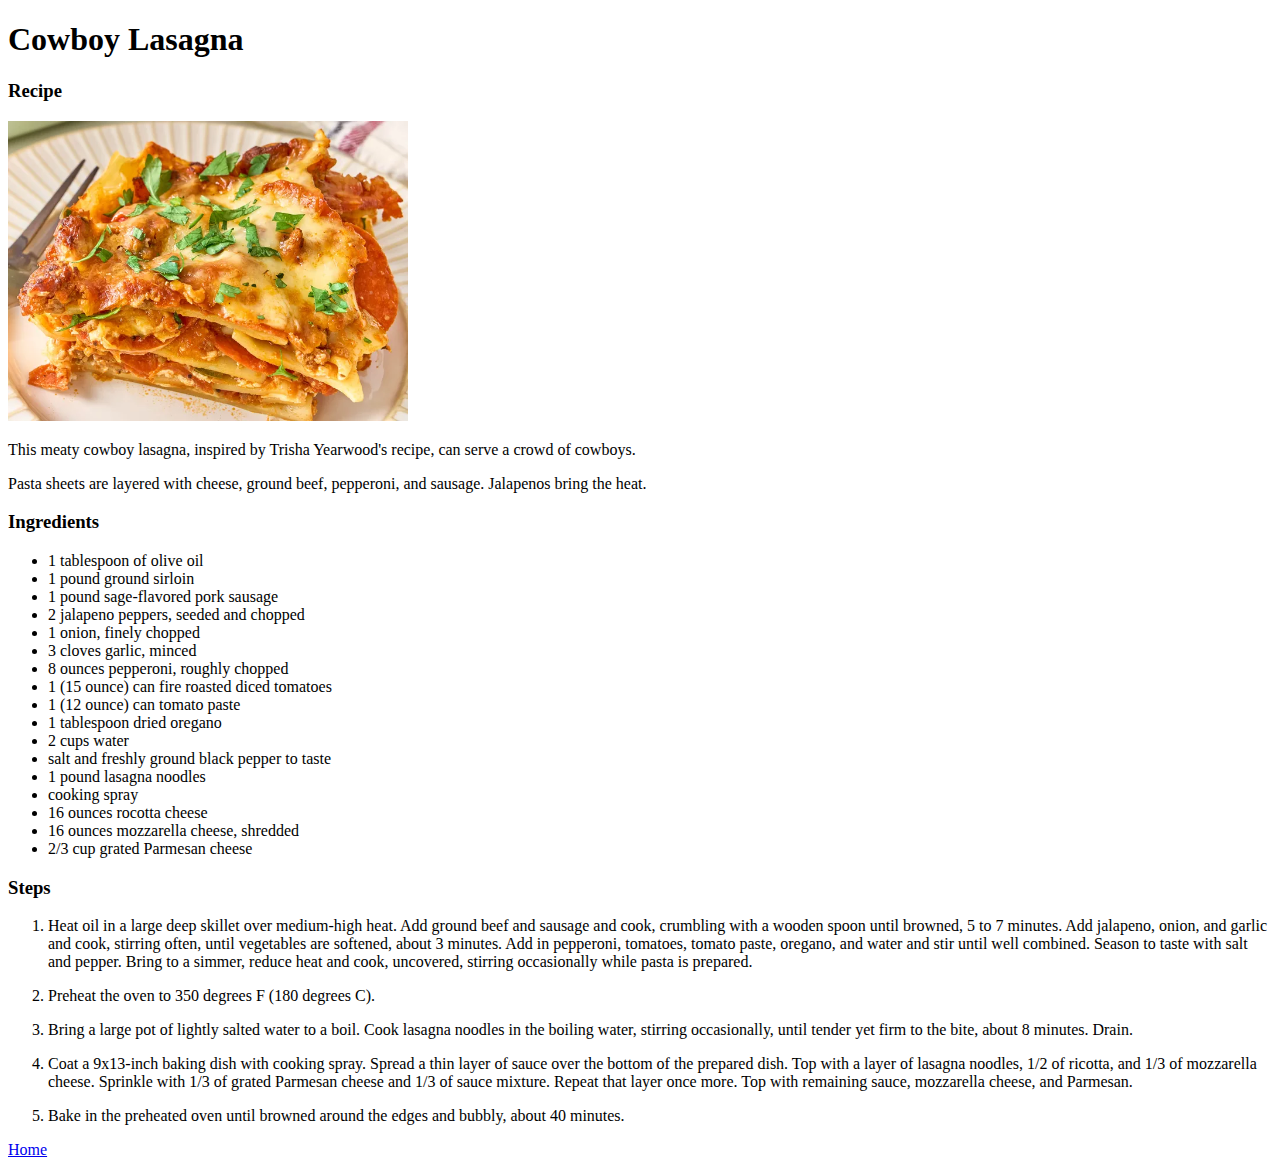
==== recipes/lasagna.html @ 4a0dc371 "built out website with an index page and 3 recipes pages" ====
<!DOCTYPE html>
<html lang="en">
<head>
    <meta charset="UTF-8">
    <meta name="viewport" content="width=device-width, initial-scale=1.0">
    <title>Recipes</title>
</head>
<body>
    <h1>Cowboy Lasagna</h1>

    <h3>Recipe</h3>
    <img src="../img/lasagnaPic.webp" height="300" width="400" alt="">

    <p>
        This meaty cowboy lasagna, inspired by Trisha Yearwood's recipe, can serve a crowd of cowboys.  
    </p>
    <p>
        Pasta sheets are layered with cheese, ground beef, pepperoni, and sausage.  Jalapenos bring the heat.
    </p>
    <h3>Ingredients</h3>
    <ul>
        <li>1 tablespoon of olive oil</li>
        <li>1 pound ground sirloin</li>
        <li>1 pound sage-flavored pork sausage</li>
        <li>2 jalapeno peppers, seeded and chopped</li>
        <li>1 onion, finely chopped</li>
        <li>3 cloves garlic, minced</li>
        <li>8 ounces pepperoni, roughly chopped</li>
        <li>1 (15 ounce) can fire roasted diced tomatoes</li>
        <li>1 (12 ounce) can tomato paste</li>
        <li>1 tablespoon dried oregano</li>
        <li>2 cups water</li>
        <li>salt and freshly ground black pepper to taste</li>
        <li>1 pound lasagna noodles</li>
        <li>cooking spray</li>
        <li>16 ounces rocotta cheese</li>
        <li>16 ounces mozzarella cheese, shredded</li>
        <li>2/3 cup grated Parmesan cheese</li>
    </ul>

    <h3>Steps</h3>

    <ol>
        <li>
            <p>
            Heat oil in a large deep skillet over medium-high heat. Add ground beef and sausage and cook, crumbling with a wooden spoon until browned, 5 to 7 minutes. Add jalapeno, onion, and garlic and cook, stirring often, until vegetables are softened, about 3 minutes. Add in pepperoni, tomatoes, tomato paste, oregano, and water and stir until well combined. Season to taste with salt and pepper. Bring to a simmer, reduce heat and cook, uncovered, stirring occasionally while pasta is prepared. 
            </p>
        </li>
        <li>
            <p>
                Preheat the oven to 350 degrees F (180 degrees C).
            </p>
        </li>
        <li>
            <p>
                Bring a large pot of lightly salted water to a boil. Cook lasagna noodles in the boiling water, stirring occasionally, until tender yet firm to the bite, about 8 minutes. Drain.
            </p>
        </li>
        <li>
            <p>
                Coat a 9x13-inch baking dish with cooking spray. Spread a thin layer of sauce over the bottom of the prepared dish. Top with a layer of lasagna noodles, 1/2 of ricotta, and 1/3 of mozzarella cheese. Sprinkle with 1/3 of grated Parmesan cheese and 1/3 of sauce mixture. Repeat that layer once more. Top with remaining sauce, mozzarella cheese, and Parmesan. 
            </p>
        </li>
        <li>
            <p>
                Bake in the preheated oven until browned around the edges and bubbly, about 40 minutes.
            </p>
        </li>
    </ol>
    <p><a href="../index.html">Home</a></p>
</body>
</html>
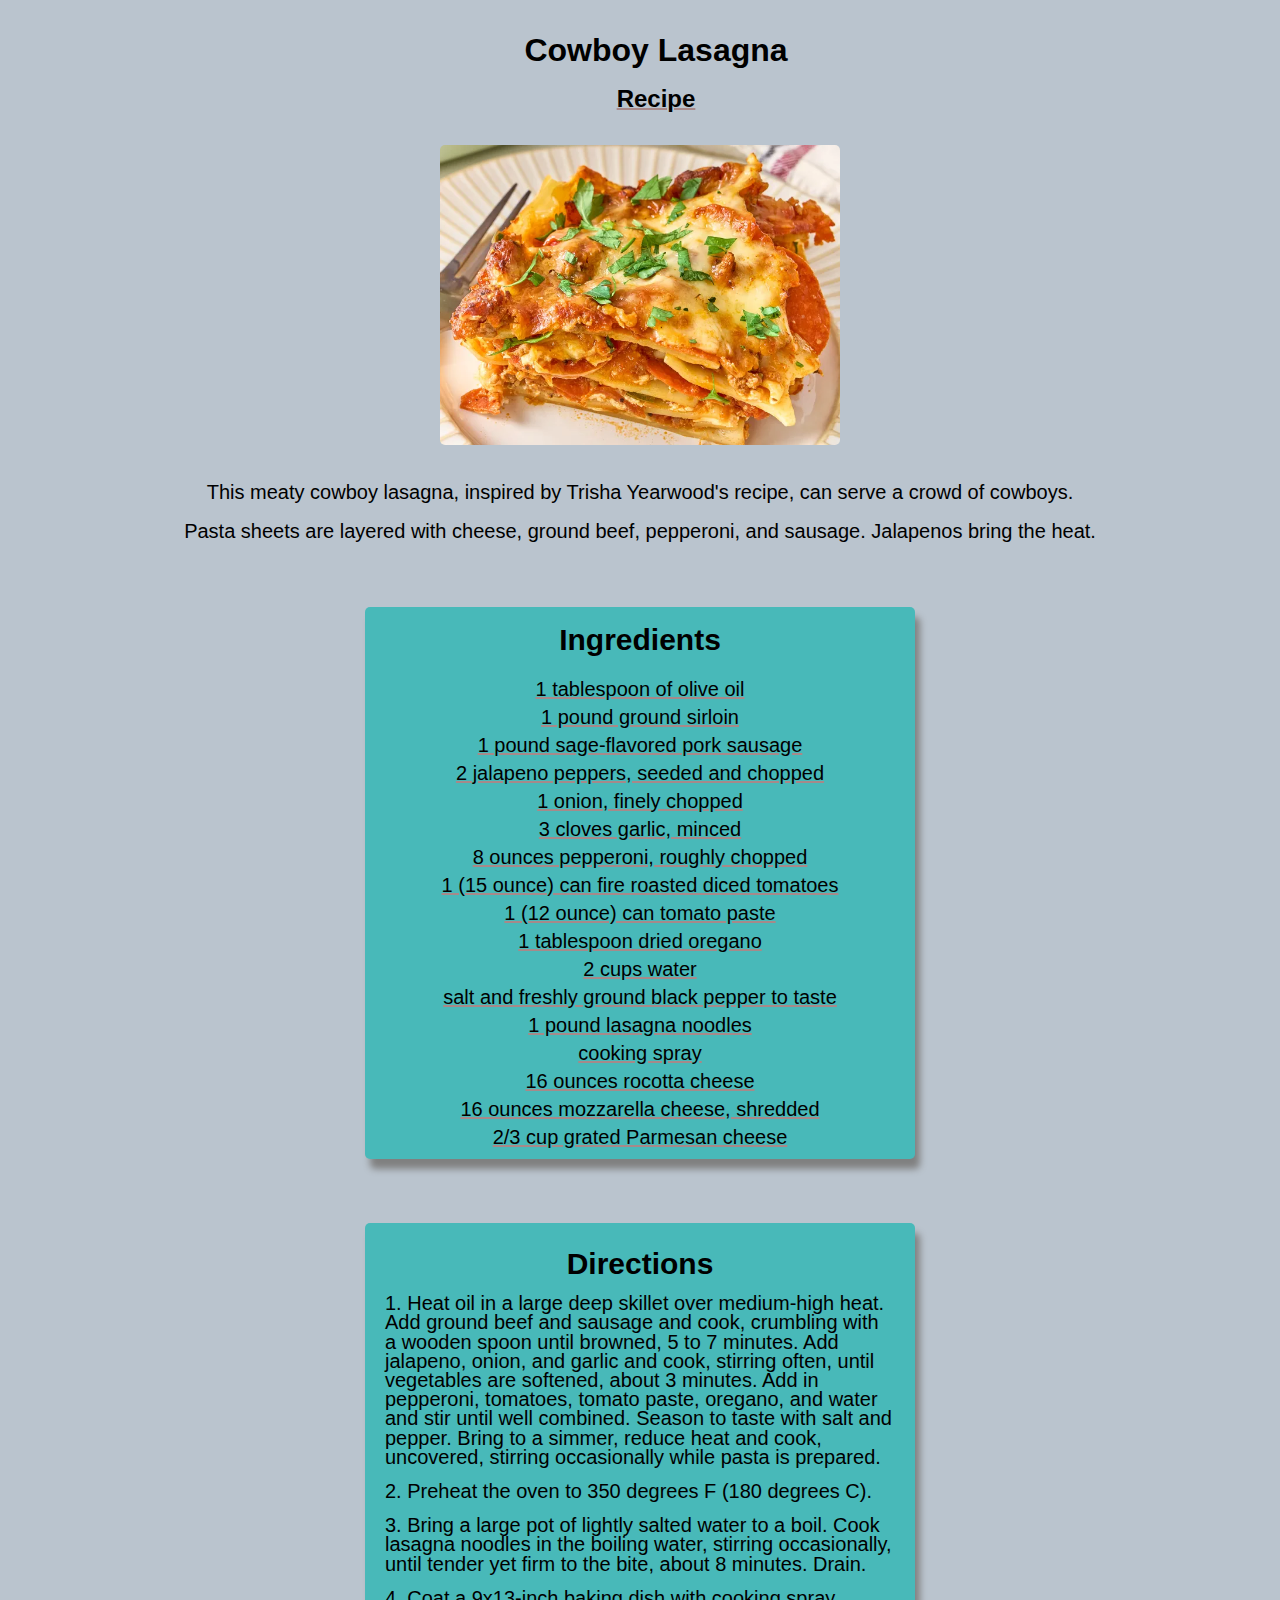
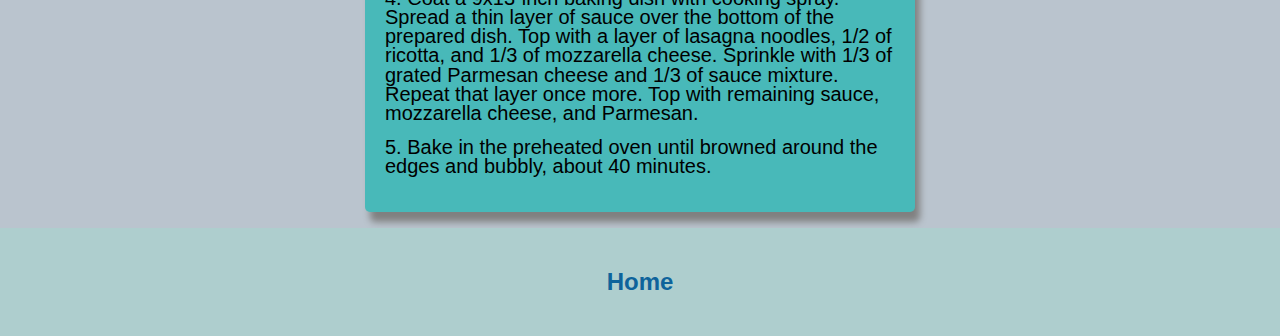
==== commit b19849e8: "updated css in index and lasagna recipe pages" ====
--- a/recipes/lasagna.html
+++ b/recipes/lasagna.html
@@ -3,70 +3,78 @@
 <head>
     <meta charset="UTF-8">
     <meta name="viewport" content="width=device-width, initial-scale=1.0">
+    <link rel="stylesheet" href="../styles/lasagnaStyles.css">
     <title>Recipes</title>
 </head>
 <body>
-    <h1>Cowboy Lasagna</h1>
-
-    <h3>Recipe</h3>
-    <img src="../img/lasagnaPic.webp" height="300" width="400" alt="">
-
-    <p>
-        This meaty cowboy lasagna, inspired by Trisha Yearwood's recipe, can serve a crowd of cowboys.  
-    </p>
-    <p>
-        Pasta sheets are layered with cheese, ground beef, pepperoni, and sausage.  Jalapenos bring the heat.
-    </p>
-    <h3>Ingredients</h3>
-    <ul>
-        <li>1 tablespoon of olive oil</li>
-        <li>1 pound ground sirloin</li>
-        <li>1 pound sage-flavored pork sausage</li>
-        <li>2 jalapeno peppers, seeded and chopped</li>
-        <li>1 onion, finely chopped</li>
-        <li>3 cloves garlic, minced</li>
-        <li>8 ounces pepperoni, roughly chopped</li>
-        <li>1 (15 ounce) can fire roasted diced tomatoes</li>
-        <li>1 (12 ounce) can tomato paste</li>
-        <li>1 tablespoon dried oregano</li>
-        <li>2 cups water</li>
-        <li>salt and freshly ground black pepper to taste</li>
-        <li>1 pound lasagna noodles</li>
-        <li>cooking spray</li>
-        <li>16 ounces rocotta cheese</li>
-        <li>16 ounces mozzarella cheese, shredded</li>
-        <li>2/3 cup grated Parmesan cheese</li>
-    </ul>
-
-    <h3>Steps</h3>
-
-    <ol>
-        <li>
-            <p>
-            Heat oil in a large deep skillet over medium-high heat. Add ground beef and sausage and cook, crumbling with a wooden spoon until browned, 5 to 7 minutes. Add jalapeno, onion, and garlic and cook, stirring often, until vegetables are softened, about 3 minutes. Add in pepperoni, tomatoes, tomato paste, oregano, and water and stir until well combined. Season to taste with salt and pepper. Bring to a simmer, reduce heat and cook, uncovered, stirring occasionally while pasta is prepared. 
-            </p>
-        </li>
-        <li>
-            <p>
-                Preheat the oven to 350 degrees F (180 degrees C).
-            </p>
-        </li>
-        <li>
-            <p>
-                Bring a large pot of lightly salted water to a boil. Cook lasagna noodles in the boiling water, stirring occasionally, until tender yet firm to the bite, about 8 minutes. Drain.
-            </p>
-        </li>
-        <li>
-            <p>
-                Coat a 9x13-inch baking dish with cooking spray. Spread a thin layer of sauce over the bottom of the prepared dish. Top with a layer of lasagna noodles, 1/2 of ricotta, and 1/3 of mozzarella cheese. Sprinkle with 1/3 of grated Parmesan cheese and 1/3 of sauce mixture. Repeat that layer once more. Top with remaining sauce, mozzarella cheese, and Parmesan. 
-            </p>
-        </li>
-        <li>
-            <p>
-                Bake in the preheated oven until browned around the edges and bubbly, about 40 minutes.
-            </p>
-        </li>
-    </ol>
-    <p><a href="../index.html">Home</a></p>
-</body>
+    <div class="header">
+        <h1 class="title">Cowboy Lasagna</h1>
+    </div>
+    <div class="recipe-container">
+        <h3 class="recipe">Recipe</h3>
+        <img class="image" src="../img/lasagnaPic.webp" alt="">
+        
+        <p class="recipe-description">
+            This meaty cowboy lasagna, inspired by Trisha Yearwood's recipe, can serve a crowd of cowboys.  
+        </p>
+        <p class="recipe-description">
+            Pasta sheets are layered with cheese, ground beef, pepperoni, and sausage.  Jalapenos bring the heat.
+        </p>
+    </div>
+    <div class="ingredients-container">
+        <h3 class="ingredients-title">Ingredients</h3>
+        <ul class="list">
+            <li class="list-item">1 tablespoon of olive oil</li>
+            <li class="list-item">1 pound ground sirloin</li>
+            <li class="list-item">1 pound sage-flavored pork sausage</li>
+            <li class="list-item">2 jalapeno peppers, seeded and chopped</li>
+            <li class="list-item">1 onion, finely chopped</li>
+            <li class="list-item">3 cloves garlic, minced</li>
+            <li class="list-item">8 ounces pepperoni, roughly chopped</li>
+            <li class="list-item">1 (15 ounce) can fire roasted diced tomatoes</li>
+            <li class="list-item">1 (12 ounce) can tomato paste</li>
+            <li class="list-item">1 tablespoon dried oregano</li>
+            <li class="list-item">2 cups water</li>
+            <li class="list-item">salt and freshly ground black pepper to taste</li>
+            <li class="list-item">1 pound lasagna noodles</li>
+            <li class="list-item">cooking spray</li>
+            <li class="list-item">16 ounces rocotta cheese</li>
+            <li class="list-item">16 ounces mozzarella cheese, shredded</li>
+            <li class="list-item">2/3 cup grated Parmesan cheese</li>
+        </ul>
+    </div>
+    <div class="directions-container">
+        <h3 class="directions-title">Directions</h3>
+        <ul class="list">
+            <li class="directions-list-item">
+                <p>
+                    1. Heat oil in a large deep skillet over medium-high heat. Add ground beef and sausage and cook, crumbling with a wooden spoon until browned, 5 to 7 minutes. Add jalapeno, onion, and garlic and cook, stirring often, until vegetables are softened, about 3 minutes. Add in pepperoni, tomatoes, tomato paste, oregano, and water and stir until well combined. Season to taste with salt and pepper. Bring to a simmer, reduce heat and cook, uncovered, stirring occasionally while pasta is prepared. 
+                </p>
+            </li>
+            <li class="directions-list-item">
+                <p>
+                    2. Preheat the oven to 350 degrees F (180 degrees C).
+                </p>
+            </li>
+            <li class="directions-list-item">
+                <p>
+                    3. Bring a large pot of lightly salted water to a boil. Cook lasagna noodles in the boiling water, stirring occasionally, until tender yet firm to the bite, about 8 minutes. Drain.
+                </p>
+            </li>
+            <li class="directions-list-item">
+                <p>
+                    4. Coat a 9x13-inch baking dish with cooking spray. Spread a thin layer of sauce over the bottom of the prepared dish. Top with a layer of lasagna noodles, 1/2 of ricotta, and 1/3 of mozzarella cheese. Sprinkle with 1/3 of grated Parmesan cheese and 1/3 of sauce mixture. Repeat that layer once more. Top with remaining sauce, mozzarella cheese, and Parmesan. 
+                </p>
+            </li>
+            <li class="directions-list-item">
+                <p>
+                    5. Bake in the preheated oven until browned around the edges and bubbly, about 40 minutes.
+                </p>
+            </li>
+        </ul>
+    </div>
+    <div class="footer">
+        <p><a href="../index.html">Home</a></p>
+    </div>
+    </body>
 </html>--- a/styles/lasagnaStyles.css
+++ b/styles/lasagnaStyles.css
@@ -0,0 +1,109 @@
+* {
+    padding: 0;
+    margin: 0;
+    box-sizing: border-box;
+    font-family: 'Trebuchet MS', 'Lucida Sans Unicode', 'Lucida Grande', 'Lucida Sans', Arial, sans-serif;
+    width: 100%;
+}
+
+body {
+    background-color: rgb(186, 196, 206);
+}
+
+.title {
+    text-align: center;
+    margin: 1rem;
+    padding-top: 1rem;
+}
+
+.ingredients-title {
+    text-align: center;
+    padding-top: 1rem;
+    padding-bottom: 1rem;
+    font-size: 30px;
+}
+
+.recipe-container {
+    text-align: center;
+}
+
+.recipe {
+    margin: 1rem;
+    font-size: 24px;
+    text-decoration: underline;
+    text-decoration-thickness: 2px;
+    text-decoration-color: rgb(167, 137, 137);
+}
+
+.image {
+    width: 400px;
+    height: 300px;
+    margin: 1rem;
+    border-radius: 5px;
+}
+
+.recipe-description {
+    padding-top: 1rem;
+    font-size: 20px;
+}
+
+.ingredients-container {
+    margin: 0 auto;
+    text-align: center;
+    margin-top: 4rem;
+    background-color: rgb(72, 185, 185);
+    width: 550px;
+    border-radius: 5px;
+    box-shadow: 5px 10px 7px gray;
+}
+
+.list {
+    list-style-type: none;
+    padding: 5px;
+}
+
+.list-item {
+    padding-bottom: 5px;
+    text-decoration: underline;
+    text-decoration-thickness: 2px;
+    text-decoration-color: rgb(167, 137, 137);
+    font-size: 20px;
+}
+
+a {
+    text-decoration: none;
+    color: rgb(14, 99, 155);
+    font-weight: 700;
+    font-size: 24px;
+}
+
+.directions-container {
+    margin: 0 auto;
+    text-align: left;
+    margin-top: 4rem;
+    background-color: rgb(72, 185, 185);
+    width: 550px;
+    border-radius: 5px;
+    box-shadow: 5px 10px 7px gray;
+    padding: 15px;
+    line-height: 1.2rem;
+}
+
+.directions-title {
+    text-align: center;
+    padding-top: 1rem;
+    padding-bottom: 1rem;
+    font-size: 30px;
+}
+
+.directions-list-item {
+    padding-bottom: 15px;
+    font-size: 20px;
+}
+
+.footer {
+    text-align: center;
+    margin-top: 1rem;
+    background-color: rgb(174, 206, 206);
+    padding: 40px;
+}